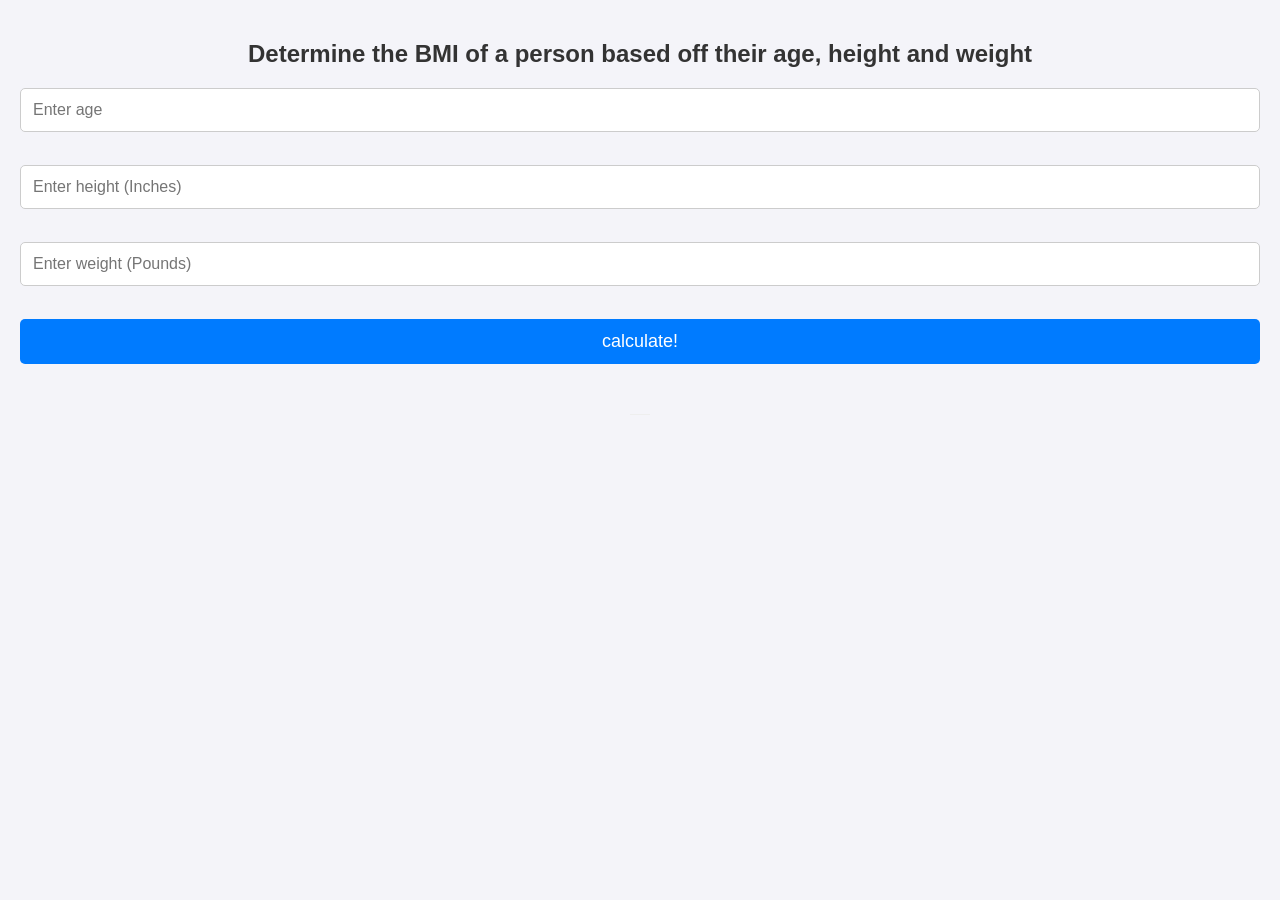
==== Lieberman_jackson_BMI_calculator.html @ e890cc52 "Add files via upload" ====
<!DOCTYPE html>
<html lang="en">
<head>
  <meta charset="UTF-8">
  <meta name="viewport" content="width=device-width, initial-scale=1.0">
  <title>Jackson Lieberman- Postage price calculator</title>
    <style>
    /* Add CSS styles here */
    body {
      font-family: 'Segoe UI', Tahoma, Geneva, Verdana, sans-serif;
      background-color: #f4f4f9;
      margin: 0;
      padding: 20px;
      display: flex;
      flex-direction: column;
      align-items: center;
    }

    .container {
        background: #fff;
        padding: 30px;
        border-radius: 10px;
        box-shadow: 0 4px 8px rgba(0,0,0,0.1);
        width: 100%;
        max-width: 400px;
    }

    h2 {
      color: #333;
      text-align: center;
      margin-bottom: 20px;
    }

    input[type="number"] {
      width: 100%;
      padding: 12px;
      margin-bottom: 15px;
      border: 1px solid #ccc;
      border-radius: 5px;
      box-sizing: border-box; 
      font-size: 16px;
    }

    input[type="number"]:focus {
        outline: none;
        border-color: #007BFF;
    }

    button {
      width: 100%;
      padding: 12px;
      background-color: #007BFF;
      color: white;
      border: none;
      border-radius: 5px;
      cursor: pointer;
      font-size: 18px;
      transition: background-color 0.3s ease;
    }

    button:hover {
      background-color: #0056b3;
    }

    #result {
      margin-top: 20px;
      font-size: 20px;
      font-weight: bold;
      color: #28a745; /* Green for success/result */
      text-align: center;
    }

    #tips {
      margin-top: 10px;
      font-size: 16px;
      color: #555;
      text-align: center;
      padding: 10px;
      border-top: 1px solid #eee;
    }

  </style>
  <script>
    function BMI_calc(mass, height) {
    /*
    calculates someones BMI
    Args:
       mass (int): the weight of the person in pounds
       height (int): the height of the person in inches
    Returns:
        BMI: the BMI of the person
 
    */
        if (height <= 0 || mass <= 0) {
            return "Invalid input";
        }

        let bmi = (703 * parseFloat(mass)) / (parseFloat(height) * parseFloat(height));
        return bmi;
    }

    function health_calc(age, bmi) {
    /*
    Tells someone if they are healthy or not based off of their BMI and age
    Args:
       age (int): the age of the person
       bmi (float): the height of the person in inches
    Returns:
        health: if the person is healthy and tips on what to do to improve
 
    */
        if (age <= 0 || bmi == 'Invalid input') {
            return "Invalid input";
        }

    let status = "";
    let tips = "";

    if (bmi < 18.5) { //if your bmi score is within a certan range declare healthy, underweight, overweight and obese
        status = "Underweight";
        tips = "Consider increasing calorie intake with healthy foods and consulting a healthcare professional."; //gives tips based of bmi
        color = "#ffc107"; //sets the color based on the results
    } else if (bmi >= 18.5 && bmi < 24.9) {
        status = "Normal weight";
        tips = "Maintain your current healthy lifestyle with balanced diet and regular exercise.";
        color = "#28a745";
    } else if (bmi >= 25.0 && bmi < 29.9) {
        status = "Overweight";
        tips = "Focus on a balanced diet, portion control, and regular physical activity to reach a healthy weight range.";
        color = "#fd7e14";
    } else { // bmi >= 30
        status = "Obese";
        tips = "It is recommended to speak with a healthcare provider about a structured weight management plan.";
        color = "#dc3545"; 
    }

    return `Your BMI status is: ${status}. Tips: ${tips}`;

    }


    function main() {
      // Get values from the input fields
      let age = document.getElementById("age").value;
      let height = document.getElementById("height").value;
      let weight = document.getElementById("weight").value;


      let bmiValue = BMI_calc(weight, height); 
      let health = health_calc(age, BMI);

      // Display the result inside the <p> tag
      document.getElementById("result").innerText = "BMI: " + BMI;
      document.getElementById("tips").innerText = health;


    if (bmiValue === "Invalid input" || healthInfo === "Invalid input") { //fall back if there is an error
        resultElement.innerText = "Invalid input: Please enter positive values for age, height, and weight.";
        resultElement.style.color = "#dc3545"; // Red color for error
        tipsElement.innerText = "";
      } else {
          // Display the result inside the <p> tag
          resultElement.innerText = "BMI: " + bmiValue.toPrecision(4);//sets the sig figs to only 2 after the decimal
          tipsElement.innerText = healthInfo.message;  
          tipsElement.style.color = healthInfo.color;
          resultElement.style.color = '#28a745'; // Reset result color for success
      }
    }
  </script>
</head>
<body>
  <h2>Determine the BMI of a person based off their age, height and weight</h2>

  <!-- Input fields -->
  <input type="number" id="age" placeholder="Enter age"><br>
  <input type="number" id="height" placeholder="Enter height (Inches)"><br>
  <input type="number" id="weight" placeholder="Enter weight (Pounds)"><br>

  <!-- Button that calls the function -->
  <button onclick="main()">calculate!</button>

  <!-- Area to display the result -->
  <p id="result"></p>
  <p id="tips"></p>
</body>
</html>
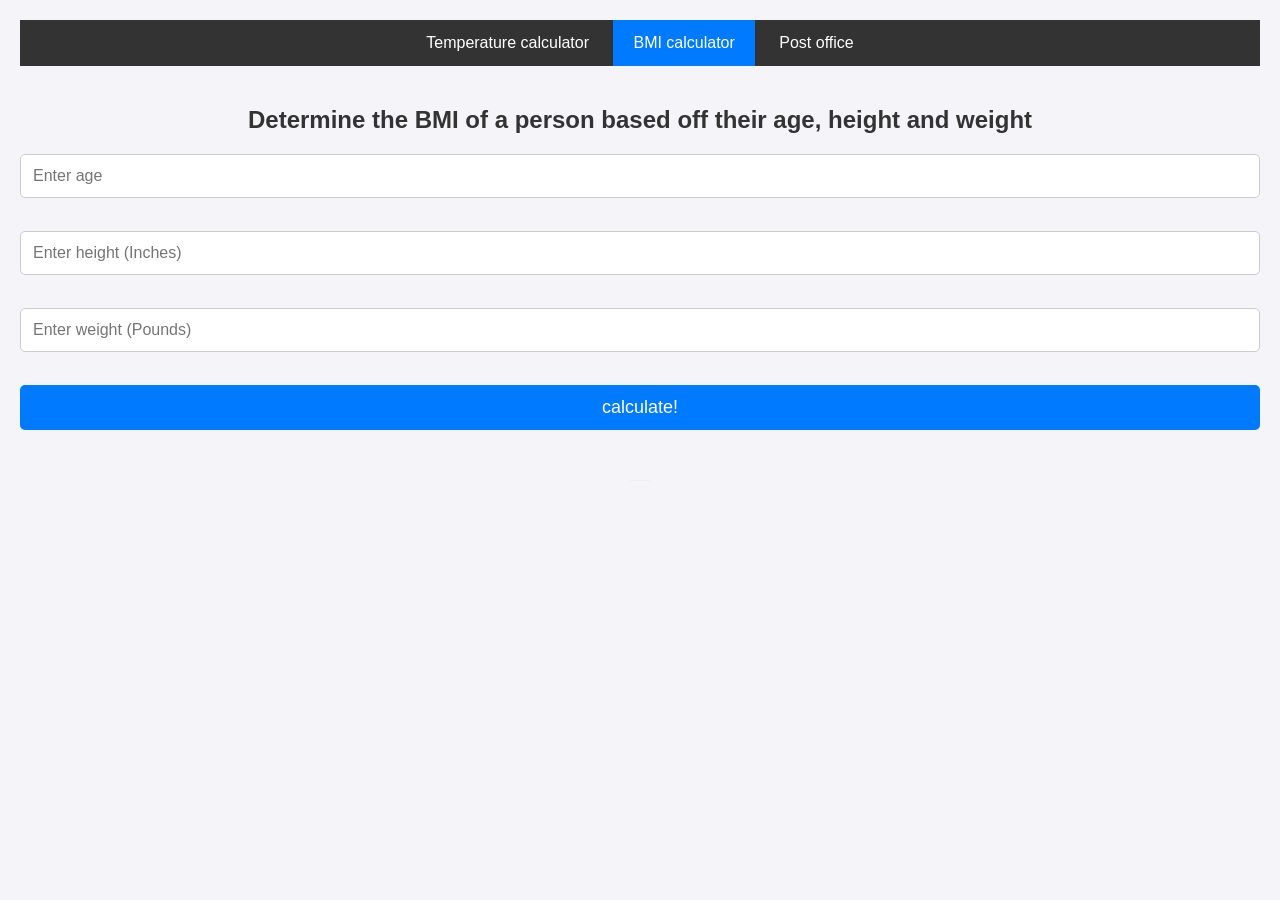
==== commit 8fd91438: "Add files via upload" ====
--- a/Lieberman_jackson_BMI_calculator.html
+++ b/Lieberman_jackson_BMI_calculator.html
@@ -78,6 +78,32 @@
       padding: 10px;
       border-top: 1px solid #eee;
     }
+    
+    .navbar {
+      overflow: hidden;
+      background-color: #333;
+      width: 100%;
+      margin-bottom: 20px;
+      text-align: center;
+    }
+
+    .navbar a {
+      display: inline-block;
+      color: white;
+      text-align: center;
+      padding: 14px 20px;
+      text-decoration: none;
+    }
+
+    .navbar a:hover {
+      background-color: #ddd;
+      color: black;
+    }
+
+    .navbar a.active {
+      background-color: #007BFF;
+      color: white;
+    }
 
   </style>
   <script>
@@ -169,6 +195,11 @@
   </script>
 </head>
 <body>
+  <div class="navbar">
+    <a href="Lieberman_jackson_temperature_calculator.html">Temperature calculator</a>
+    <a class="active" href="Lieberman_jackson_BMI_calculator.html">BMI calculator</a>
+    <a href="Lieberman_jackson_GCDS_post_office.html">Post office</a>
+  </div>
   <h2>Determine the BMI of a person based off their age, height and weight</h2>
 
   <!-- Input fields -->
